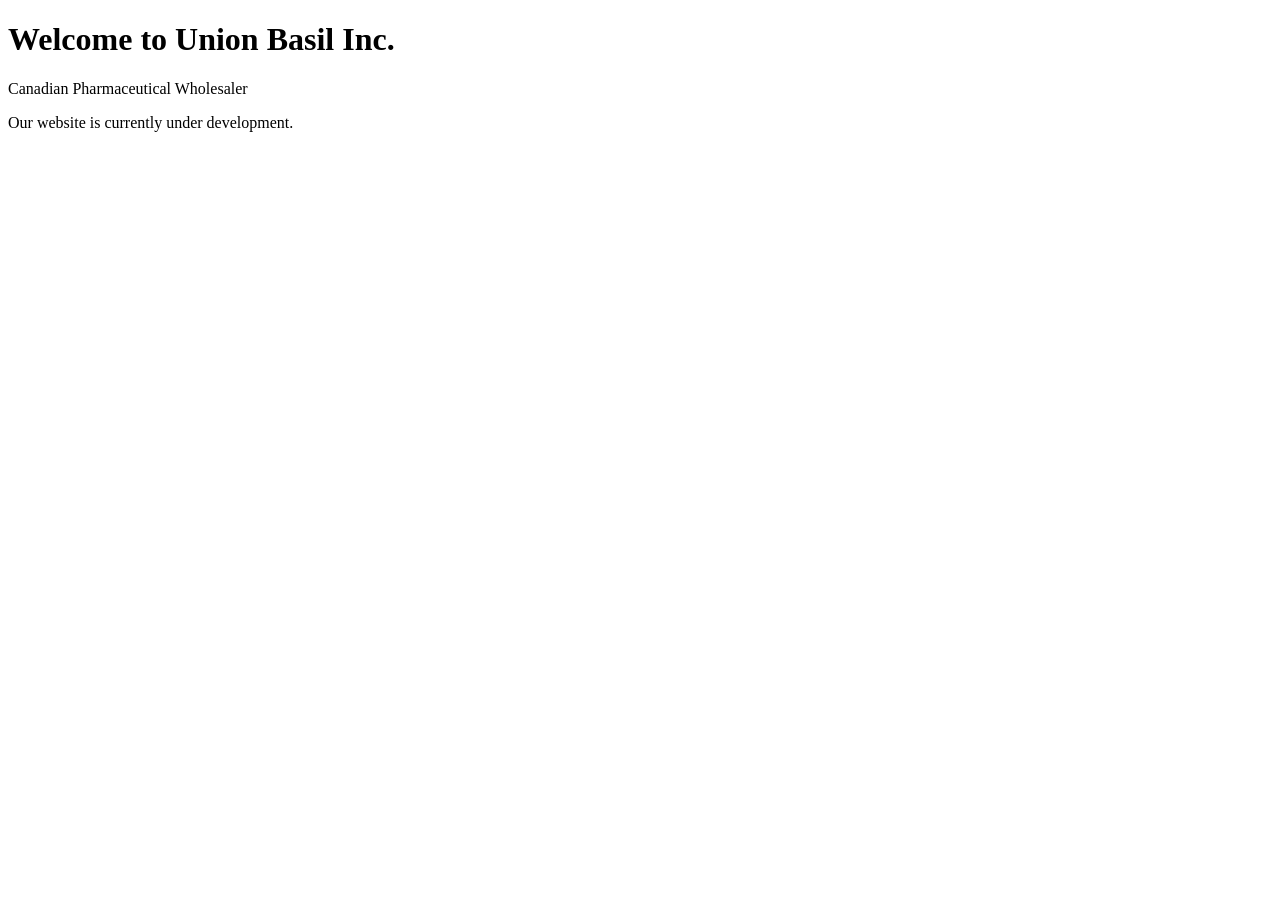
==== index.html @ 4de52493 "Create index.html" ====
<!DOCTYPE html>
<html>
<head>
<title>Union Basil Inc.</title>
</head>

<body>

<h1>Welcome to Union Basil Inc.</h1>

<p>Canadian Pharmaceutical Wholesaler</p>

<p>Our website is currently under development.</p>

</body>

</html>
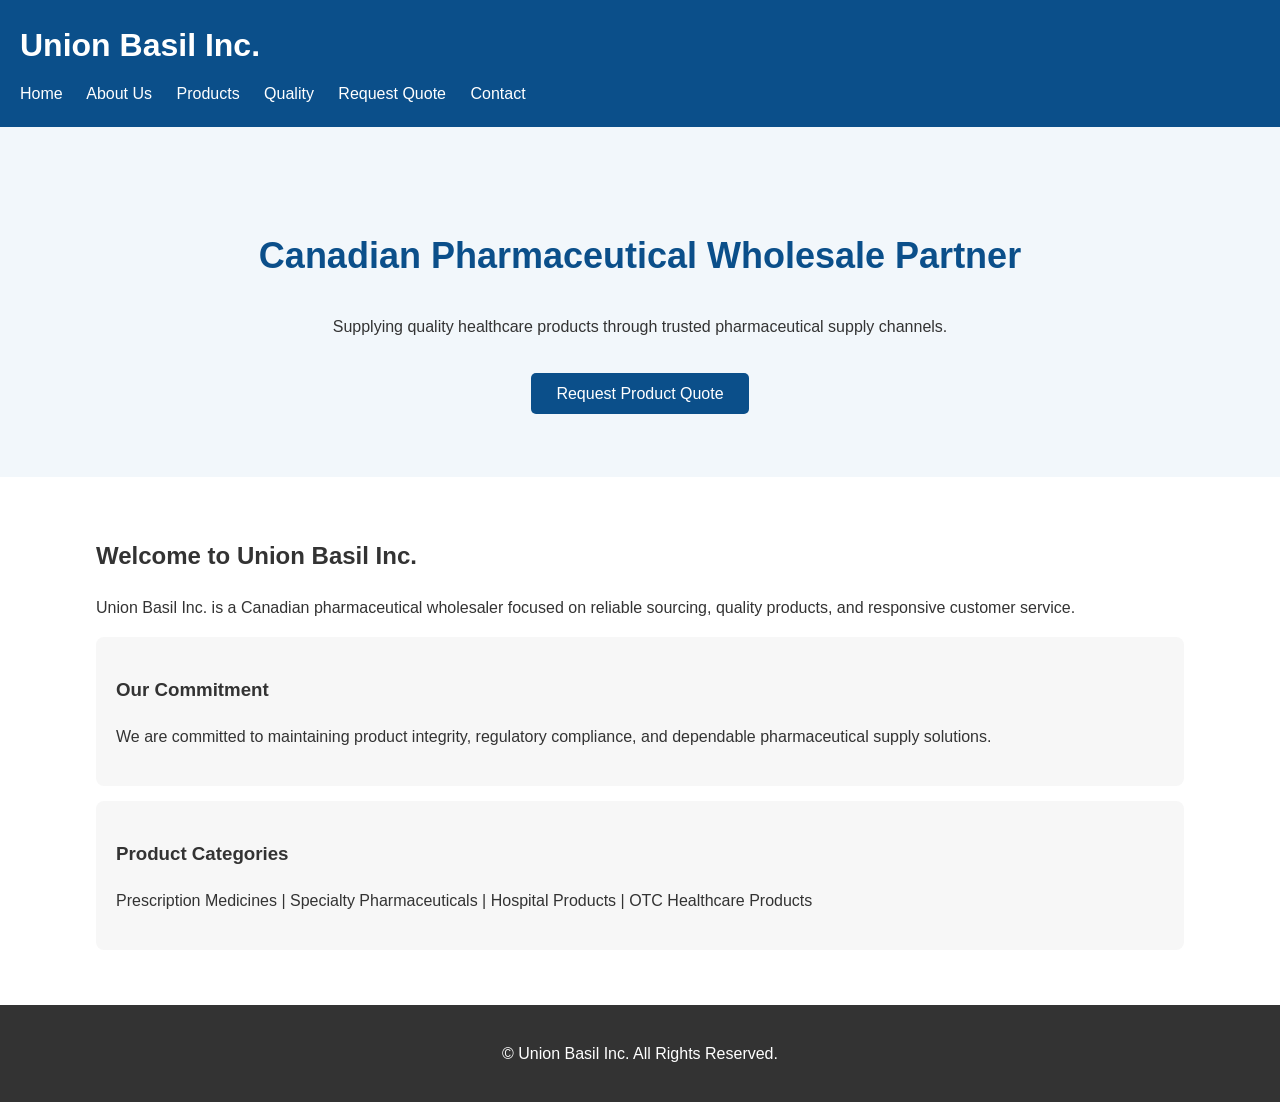
==== commit 248b21d6: "Add files via upload" ====
--- a/index.html
+++ b/index.html
@@ -1,17 +1,89 @@
-<!DOCTYPE html>
-<html>
-<head>
-<title>Union Basil Inc.</title>
-</head>
-
-<body>
-
-<h1>Welcome to Union Basil Inc.</h1>
-
-<p>Canadian Pharmaceutical Wholesaler</p>
-
-<p>Our website is currently under development.</p>
-
-</body>
-
-</html>
+<!DOCTYPE html>
+<html>
+
+<head>
+<title>Union Basil Inc. | Canadian Pharmaceutical Wholesaler</title>
+<link rel="stylesheet" href="style.css">
+</head>
+
+<body>
+
+<header>
+
+<h1>Union Basil Inc.</h1>
+
+<nav>
+<a href="index.html">Home</a>
+<a href="about.html">About Us</a>
+<a href="products.html">Products</a>
+<a href="quality.html">Quality</a>
+<a href="quote.html">Request Quote</a>
+<a href="contact.html">Contact</a>
+</nav>
+
+</header>
+
+
+<section class="hero">
+
+<h2>Canadian Pharmaceutical Wholesale Partner</h2>
+
+<p>
+Supplying quality healthcare products through trusted pharmaceutical supply channels.
+</p>
+
+<br>
+
+<a class="button" href="quote.html">
+Request Product Quote
+</a>
+
+</section>
+
+
+<div class="container">
+
+<h2>Welcome to Union Basil Inc.</h2>
+
+<p>
+Union Basil Inc. is a Canadian pharmaceutical wholesaler focused on reliable sourcing, quality products, and responsive customer service.
+</p>
+
+
+<div class="card">
+
+<h3>Our Commitment</h3>
+
+<p>
+We are committed to maintaining product integrity, regulatory compliance, and dependable pharmaceutical supply solutions.
+</p>
+
+</div>
+
+
+<div class="card">
+
+<h3>Product Categories</h3>
+
+<p>
+Prescription Medicines | Specialty Pharmaceuticals | Hospital Products | OTC Healthcare Products
+</p>
+
+</div>
+
+
+</div>
+
+
+<footer>
+
+<p>
+© Union Basil Inc. All Rights Reserved.
+</p>
+
+</footer>
+
+
+</body>
+
+</html>
--- a/style.css
+++ b/style.css
@@ -0,0 +1,65 @@
+body {
+    margin: 0;
+    font-family: Arial, Helvetica, sans-serif;
+    color: #333;
+    line-height: 1.6;
+}
+
+header {
+    background: #0b4f8a;
+    color: white;
+    padding: 20px;
+}
+
+header h1 {
+    margin: 0;
+}
+
+nav {
+    margin-top: 10px;
+}
+
+nav a {
+    color: white;
+    text-decoration: none;
+    margin-right: 20px;
+}
+
+.hero {
+    padding: 70px 20px;
+    text-align: center;
+    background: #f2f7fb;
+}
+
+.hero h2 {
+    font-size: 36px;
+    color: #0b4f8a;
+}
+
+.container {
+    width: 85%;
+    margin: auto;
+    padding: 40px 0;
+}
+
+.card {
+    background: #f7f7f7;
+    padding: 20px;
+    margin: 15px 0;
+    border-radius: 8px;
+}
+
+.button {
+    background: #0b4f8a;
+    color:white;
+    padding:12px 25px;
+    text-decoration:none;
+    border-radius:5px;
+}
+
+footer {
+    background:#333;
+    color:white;
+    text-align:center;
+    padding:20px;
+}
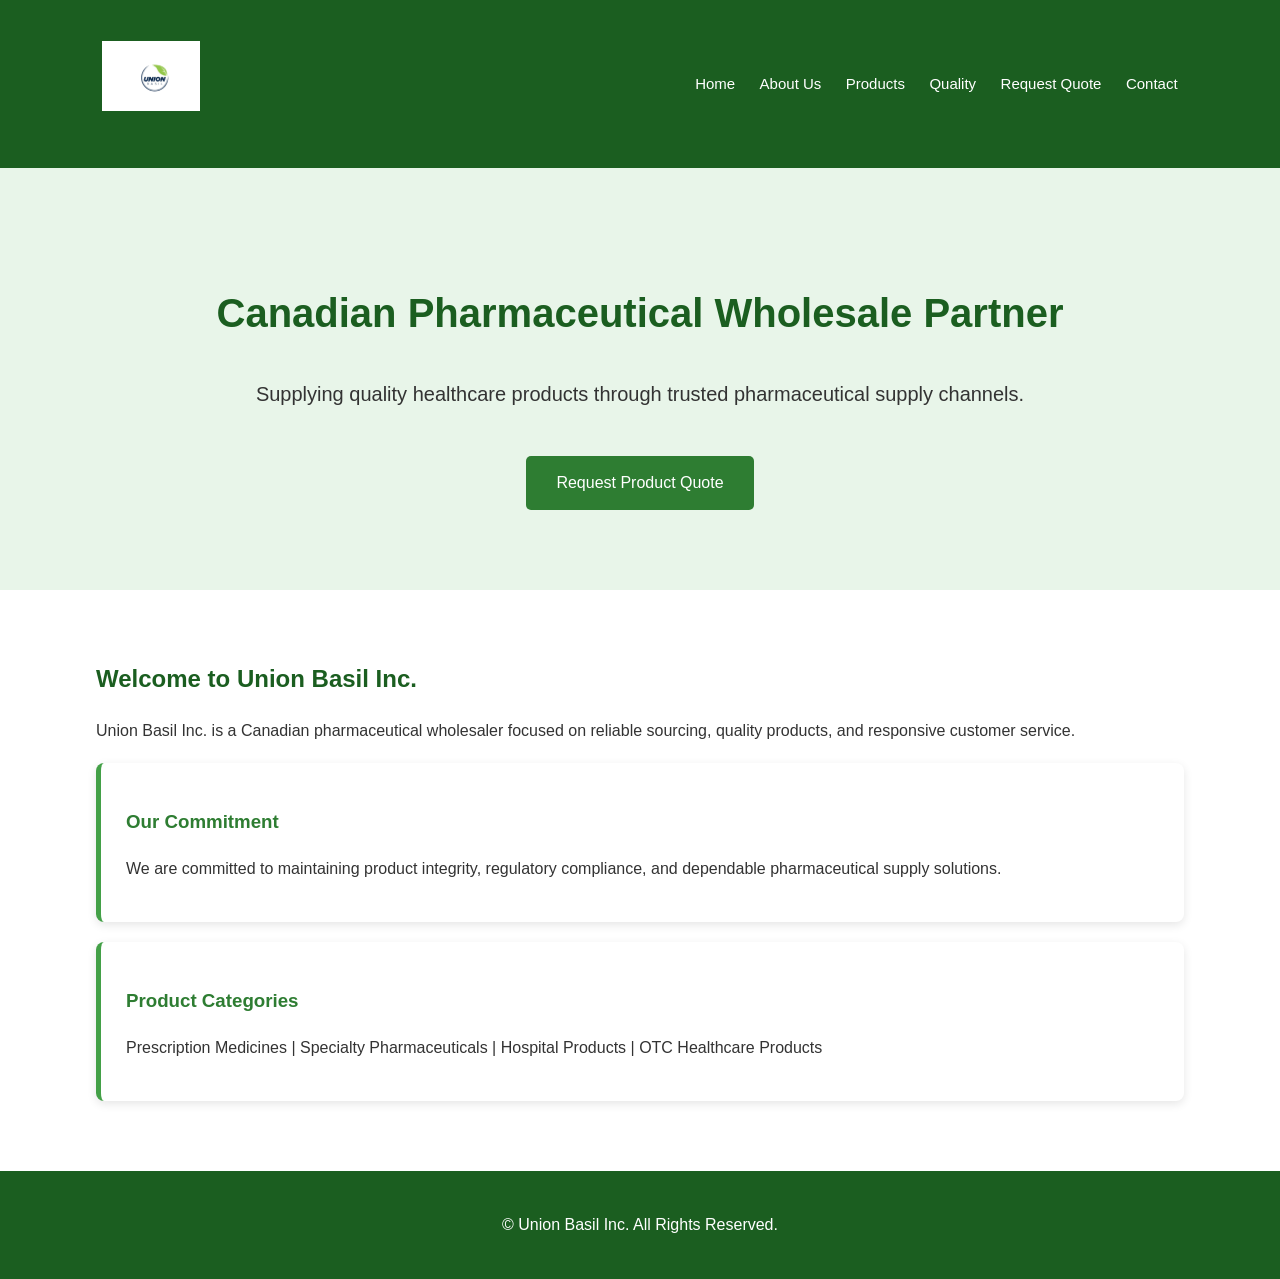
==== commit ec45f908: "Update index.html" ====
--- a/index.html
+++ b/index.html
@@ -10,7 +10,7 @@
 
 <header>
 
-<h1>Union Basil Inc.</h1>
+<h1><img src="images/logo.png" class="logo" alt="Union Basil Inc. Logo"></h1>
 
 <nav>
 <a href="index.html">Home</a>
@@ -86,4 +86,4 @@
 
 </body>
 
-</html>+</html>
--- a/style.css
+++ b/style.css
@@ -1,65 +1,222 @@
+/* UNION BASIL INC. WEBSITE STYLE */
+
 body {
     margin: 0;
     font-family: Arial, Helvetica, sans-serif;
-    color: #333;
+    color: #333333;
     line-height: 1.6;
-}
+    background: #ffffff;
+}
+
+
+/* HEADER */
 
 header {
-    background: #0b4f8a;
-    color: white;
-    padding: 20px;
-}
-
-header h1 {
-    margin: 0;
-}
+    background: #1B5E20;
+    color: white;
+    padding: 20px 8%;
+    display: flex;
+    align-items: center;
+    justify-content: space-between;
+    flex-wrap: wrap;
+}
+
+
+.logo {
+    height: 70px;
+    width: auto;
+}
+
+
+nav a {
+    color: white;
+    text-decoration: none;
+    margin-left: 20px;
+    font-size: 15px;
+}
+
+
+nav a:hover {
+    color: #C8E6C9;
+}
+
+
+/* HERO SECTION */
+
+.hero {
+
+    background: #E8F5E9;
+
+    padding: 80px 20px;
+
+    text-align: center;
+
+}
+
+
+.hero h2 {
+
+    color: #1B5E20;
+
+    font-size: 40px;
+
+}
+
+
+.hero p {
+
+    font-size: 20px;
+
+    color: #333333;
+
+}
+
+
+/* MAIN CONTENT */
+
+.container {
+
+    width: 85%;
+
+    max-width: 1100px;
+
+    margin: auto;
+
+    padding: 50px 0;
+
+}
+
+
+h2 {
+
+    color: #1B5E20;
+
+}
+
+
+h3 {
+
+    color: #2E7D32;
+
+}
+
+
+/* CARDS */
+
+.card {
+
+    background: #ffffff;
+
+    padding: 25px;
+
+    margin: 20px 0;
+
+    border-left: 5px solid #43A047;
+
+    border-radius: 8px;
+
+    box-shadow: 0px 3px 10px rgba(0,0,0,0.10);
+
+}
+
+
+/* BUTTON */
+
+.button {
+
+    display: inline-block;
+
+    background: #2E7D32;
+
+    color: white;
+
+    padding: 14px 30px;
+
+    border-radius: 5px;
+
+    text-decoration: none;
+
+}
+
+
+.button:hover {
+
+    background: #1B5E20;
+
+}
+
+
+/* FORM */
+
+input,
+textarea {
+
+    width: 90%;
+
+    padding: 12px;
+
+    border: 1px solid #cccccc;
+
+    border-radius: 5px;
+
+}
+
+
+textarea {
+
+    height: 120px;
+
+}
+
+
+/* FOOTER */
+
+footer {
+
+    background: #1B5E20;
+
+    color: white;
+
+    text-align: center;
+
+    padding: 25px;
+
+}
+
+
+/* MOBILE */
+
+@media(max-width:700px){
+
+header {
+
+    display:block;
+
+    text-align:center;
+
+}
+
 
 nav {
-    margin-top: 10px;
-}
+
+    margin-top:20px;
+
+}
+
 
 nav a {
-    color: white;
-    text-decoration: none;
-    margin-right: 20px;
-}
-
-.hero {
-    padding: 70px 20px;
-    text-align: center;
-    background: #f2f7fb;
-}
+
+    display:inline-block;
+
+    margin:8px;
+
+}
+
 
 .hero h2 {
-    font-size: 36px;
-    color: #0b4f8a;
-}
-
-.container {
-    width: 85%;
-    margin: auto;
-    padding: 40px 0;
-}
-
-.card {
-    background: #f7f7f7;
-    padding: 20px;
-    margin: 15px 0;
-    border-radius: 8px;
-}
-
-.button {
-    background: #0b4f8a;
-    color:white;
-    padding:12px 25px;
-    text-decoration:none;
-    border-radius:5px;
-}
-
-footer {
-    background:#333;
-    color:white;
-    text-align:center;
-    padding:20px;
-}+
+    font-size:30px;
+
+}
+
+}
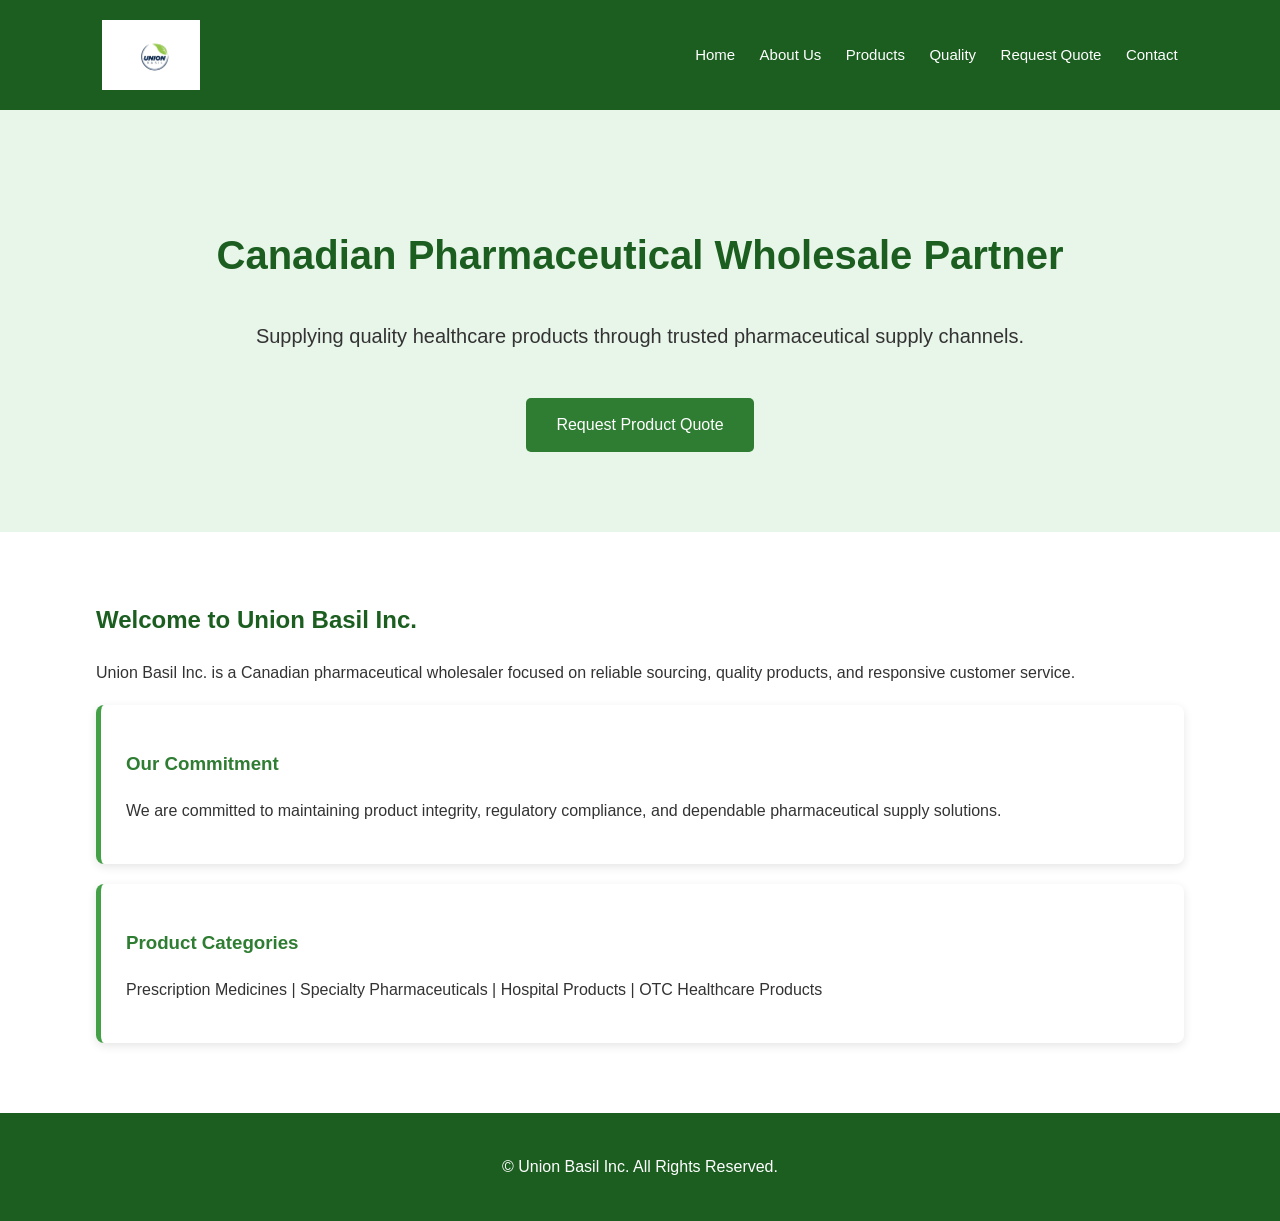
==== commit 3f7bca6d: "Update index.html" ====
--- a/index.html
+++ b/index.html
@@ -10,7 +10,7 @@
 
 <header>
 
-<h1><img src="images/logo.png" class="logo" alt="Union Basil Inc. Logo"></h1>
+<img src="images/logo.png" class="logo" alt="Union Basil Inc. Logo">
 
 <nav>
 <a href="index.html">Home</a>
